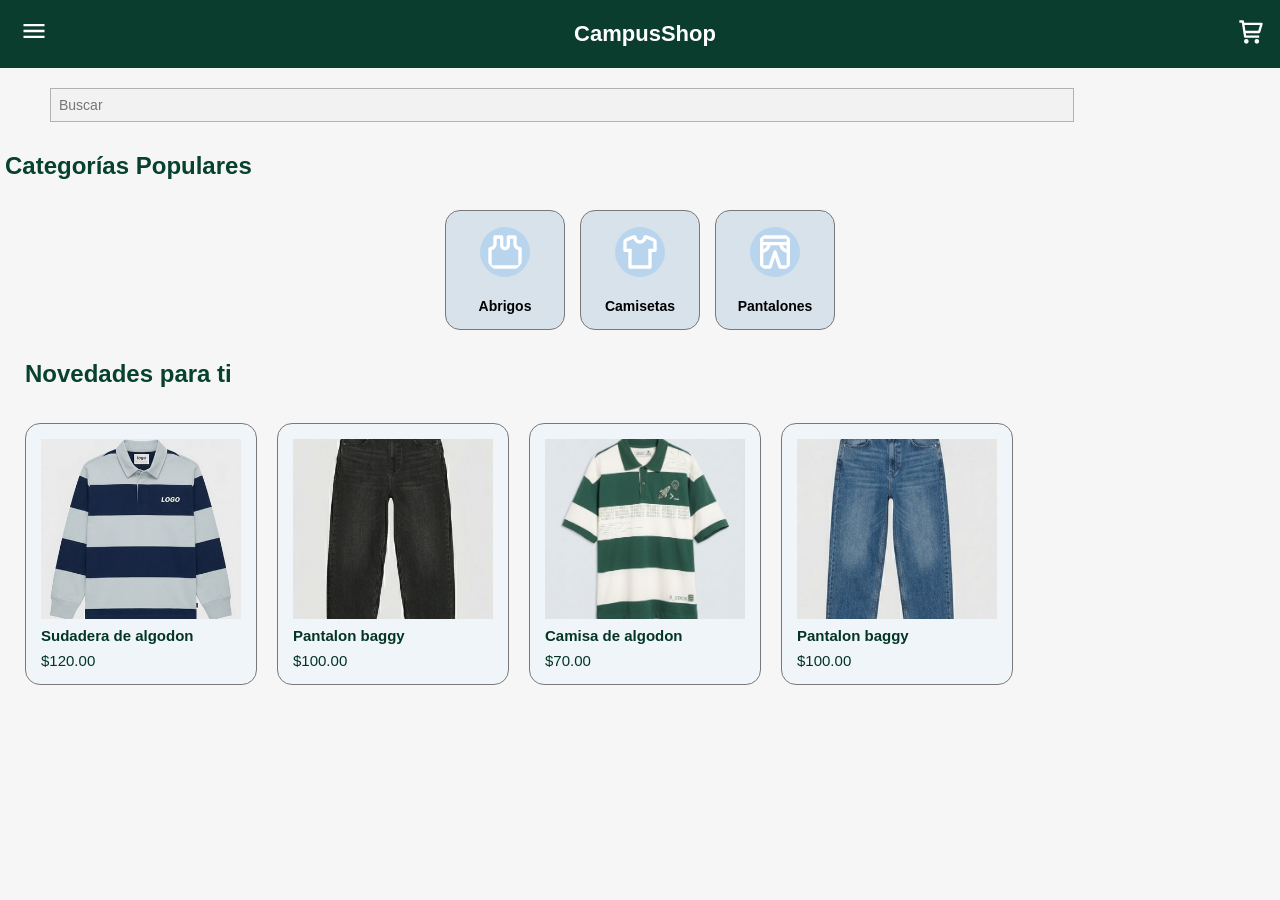
==== Html/index.html @ 85dc6170 "style: :art: Agregue imagenes a la pagina Agregue imagenes a la pagina y agregue a los enlaces sus r" ====
<!DOCTYPE html>
<html lang="en">
<head>
    <meta charset="UTF-8">
    <meta name="viewport" content="width=device-width, initial-scale=1.0">
    <link rel="stylesheet" href="/CSS/base.css">
    <title>Document</title>
</head>
<body>

    <header class="header">
        <div class="activador">
            <img src="/Imagenes/Iconos/menu-close.svg" alt=""></div>
            <h1>CampusShop</h1>
            <a href="carrito.html"><img src="/Imagenes/Iconos/cart-alt.svg" alt=""></a>
                <nav class="navbar">
                <ul>                  
                    <h1>CampusShop</h1><br>
                    <li><a class="activar" href=""><img src="/Imagenes/Iconos/menu-notification.svg" alt="">Todos los productos</a></li><br>
                    <li><a class="activar" href=""><img src="/Imagenes/Iconos/undershirt.svg" alt="">Abrigos</a></li><br>
                    <li><a class="activar" href=""><img src="/Imagenes/Iconos/t-shirt.svg" alt="">Camisas</a></li><br>
                    <li><a class="activar"href=""><img src="/Imagenes/Iconos/pant.svg" alt="">Pantalones</a></li><hr><br>  
                    <li><a class="activar" href="carrito.html"><img src="/Imagenes/Iconos/cart-alt.svg" alt="">Carrito</a></li>
                </ul>    
                </nav>
    </header>
<br>

    <section>
        <div class="barra_buscar">
            <input type="text" placeholder="Buscar">
            <button class="barra-buscar-btn">buscar</button>
        </div>

        <div class="categorias">
            <h2>Categorías Populares</h2>
                    <div class="tarjeta-categoria">
                            <img src="/Imagenes/Iconos/undershirt.svg" alt="Abrigos">
                        <h3>Abrigos</h3>
                    </div>

                    <div class="tarjeta-categoria">
                            <img src="/Imagenes/Iconos/t-shirt.svg" alt="Camisas">
                        <h3>Camisetas</h3>
                    </div>

                    <div class="tarjeta-categoria">
                            <img src="/Imagenes/Iconos/pant.svg" alt="Pantalones">
                        <h3>Pantalones</h3>
                    </div>
        </div>  

        <div class="productos">
            <h2>Novedades para ti</h2>
                <div class="tarjeta-producto">
                    <div class="img-producto">
                        <img src="/Imagenes/Chaqueta/SDS1AZ.png" alt="">
                    </div>
                    <h3>Sudadera de algodon</h3>
                    <p>$120.00</p>
                </div>
            

                <div class="tarjeta-producto">
                    <div class="img-producto">
                        <img src="/Imagenes/Pantalon/PLS1NG.png" alt="">
                    </div>
                    <h3>Pantalon baggy</h3>
                    <p>$100.00</p>
                </div>

                <div class="tarjeta-producto">
                    <div class="img-producto">
                        <img src="/Imagenes/Camisas/CMS1VD.png" alt="">
                    </div>
                    <h3>Camisa de algodon</h3>
                    <p>$70.00</p>
                </div>

                <div class="tarjeta-producto">
                    <div class="img-producto">
                        <img src="/Imagenes/Pantalon/PLS1ZL.png" alt="">
                    </div>
                    <h3>Pantalon baggy</h3>
                    <p>$100.00</p>
                </div>
        </div> 
    </section>
</body>
</html>
---- CSS/base.css ----
/* Reset */
*{
    box-sizing: border-box;
    margin: 0;
    padding: 0;
    font-family: sans-serif;
}

body{
    background: rgb(247, 246, 246);
    padding-top: 70px;
    color: #000000;
}

.header{
    display: flex;
    justify-content: space-between; 
    align-items: center;
    position: fixed;
    top: 0;
    left: 0;
    width: 100%;
    padding: 12px 15px;
    background-color: #0B3D2E; 
    z-index: 50;
    color: #FFFFFF;
}

.header h1 {
    flex: 1;
    text-align: center;
    font-size: 22px;
}

.header img {
    width: 28px;
    height: 28px;
}

.activador {
    cursor: pointer;
    font-size: 24px; 
    padding: 5px;
}

.navbar{
    position: fixed;
    top: 0px;
    left: 0px; 
    height: 100vh;
    width: 230px;
    backdrop-filter: blur(100px);
    background: #0B3D2E;
    transform: translateX(-100px);
    opacity: 0;
    pointer-events: none;
    transition: all 0.35s ease;
    padding: 30px 15px;
    z-index: 100;
}


.activador:hover ~ .navbar,
.navbar:hover {
    transform: translateX(0);
    opacity: 1;
    pointer-events: all;
}

.navbar h1{
    color: #99f09c; 
    font-size: 22px; 
    margin-bottom: 25px;
    padding-left: 10px;
}
.navbar li a {
    display: flex;
    align-items: center;
    gap: 12px;
    color: #FFFFFF;
    text-decoration: none;
    font-size: 25px;
    padding: 12px 15px;
    border-radius: 10px;
    margin-bottom: 4px;
}

.navbar ul {
    list-style: none;
}

.navbar li img {
    width: 35px;
    height: 35px;
}

/*Barra de navegacion*/
.barra_buscar{
    display: flex;
    margin-left: 50PX;
    top: 58px;                  
    width: 80%;     
    height: auto;
    justify-content: center;
    align-items: center;
    align-content: center;
    padding: 1px;
    border: none;
    background: #b6b1b1;
    z-index: 50; 
}

.barra_buscar input {
    padding: 8px;
    border: none;
    outline: none;
    width: 100%;
    font-size: 14px;
    background: #F5F5F5F5;
}

.barra-buscar-btn{
    display: none
}

/*Categorias*/
.categorias{
    margin-top: 25px;
    padding: 5px;
    display: flex;
    justify-content: center;
    flex-wrap: wrap;
    gap: 15px;
}

.categorias h2{
    width: 100%;
    color: #07412f;
}

.tarjeta-categoria {
    margin-top: 15px;
    display: flex;
    flex-direction: column;
    align-items: center;
    border: 1px solid rgb(122, 120, 120);
    background: #d8e2eb;
    border-radius: 15px;
    padding: 10px;
    width: 120px;
    height: 120px;
    gap: 15px;
}

.tarjeta-categoria h3 {
    font-size: 14px;
    color: black;
    text-align: center;
}

.tarjeta-categoria img {
    margin: 6px;
    width: 50px;
    height: 50px;
    padding: 5px; 
    border-radius: 50%;
    background-color: #b9d5ee;
}

/*Proudctos destacados*/
.productos{
    display: flex;
    flex-wrap: wrap;
    gap: 20px;
    padding: 25px;
    flex-direction: row;  
}

.productos h2{
    color: #07412f;
    width: 100%; 
}

.tarjeta-producto {
    margin-top: 15px;
    display: flex;
    flex-direction: column;
    border: 1px solid rgb(122, 120, 120);
    background-color: #eff5f8;
    border-radius: 15px;
    padding: 15px;
    width: calc(50% - 8px);
    position: relative;
    gap: 8px;
    overflow: hidden;
}

.productos .tarjeta-producto{
    width: auto;
    min-width: 100px;
    position: relative ;
}

.tarjeta-producto h3 {
    font-size: 15px;
    color: #033525;
    text-align: left;
}

.tarjeta-producto p {
    font-size: 15px;
    color: #033525;
    text-align: left;
}

.img-producto {
    width: 100%;   
    height: 180px; 
    object-fit: cover;
}

.img-producto img {
    width: 200px;
    height: 100%;
    object-fit: cover;
}

/*Catalogo*/
/*Filtros*/
.filtros {
    width: 100%;
    display: flex;
    gap: 10px;
    padding: 8px 15px;
}

.filtro {
    color: #07412f;
    background: #d8e2eb;
    border: none;
    border-radius: 20px;
    padding: 5px 14px;
    font-size: 13px;
    cursor: pointer;
}

/*Productos catalogo*/
.catalogo {
    display: flex;
    flex-wrap: wrap;
    gap: 15px;
    padding: 15px;
    margin-top: 10px;
    flex-direction: row;
}

.catalogo .tarjeta-producto {
    width: auto;
    min-width: 100px;
    position: relative;
}

.insignia-oferta {
    position: absolute;
    top: 10px;
    left: 10px;
    background: #f083b9;
    color: white;
    font-size: 11px;
    padding: 3px 8px;
    border-radius: 10px;
}

.insignia-PCStock{
    position: absolute;
    top: 10px;
    left: 10px;
    background: #4c90af;
    color: white;
    font-size: 11px;
    padding: 3px 8px;
    border-radius: 10px;

}
.tarjeta-footer {
    display: flex;
    justify-content: space-between;
    align-items: center;
}

.btn-carrito {
    background: #06815a;
    border: none;
    border-radius: 50%;
    width: 32px;
    height: 32px;
    cursor: pointer;
    font-size: 15px;
}

/*Carrito Vacio*/
.Carrito-Vacio{
    display: flex;
    flex-direction: column;
    align-items: center;
    justify-content: center;
    gap: 15px;
    padding: 40px 20px;
    text-align: center;
}

.Img-Carrito-Vacio img{
    width: 200px;
    height: 200px;
    background-color: #d6dbd9;
    border-radius: 50%;
    justify-content: center;
    align-items: center;
}

.Carrito-Vacio h2{
    font-size: 25px;
    color:black;
    text-align: center;
    justify-content: center;
    align-items: center;
}

.Carrito-Vacio p{
    font-size: 20px;
    color:rgb(54, 53, 53);
    text-align: center;
    justify-content: center;
    align-items: center;
}

.Btn-General {
    display: block;
    background-color: #1e3d2f;
    color: white;
    text-decoration: none;
    text-align: center;
    padding: 15px;
    border-radius: 12px;
    font-size: 16px;
    font-weight: bold;
    width: 95%;
    margin-top: 150px;
}

/*Mi carrito*/
.productos-comprados {
    display: flex;
    flex-direction: column;
    gap: 15px;
    padding: 15px;
}

.tarjeta-carrito {
    display: flex;
    flex-direction: row; 
    background-color: rgb(252, 249, 249);
    border-radius: 15px;
    border: 1px solid rgb(122, 120, 120);
    padding: 12px;
    gap: 12px;
    align-items: stretch;
}

.img-producto-comprado {
    width: 90px;
    height: 90px;
    border-radius: 10px;
    overflow: hidden;
    flex-shrink: 0;
}

.img-producto-comprado img {
    width: 100%;
    height: 100%;
    object-fit: cover;
    display: block;
}

.info-carrito {
    flex: 1;
    display: flex;
    flex-direction: column;
    justify-content: space-between;
}

.info-top {
    display: flex;
    justify-content: space-between;
    align-items: flex-start;
}

.info-top h3 {
    font-size: 14px;
    font-weight: bold;
    color: black;
}

.info-top p {
    font-size: 12px;
    color: gray;
}

.btn-eliminar {
    background: none;
    border: none;
    cursor: pointer;
    font-size: 18px;
    color: rgb(216, 38, 38);
}

.info-bottom {
    display: flex;
    justify-content: space-between;
    align-items: flex-end;
}

.cantidad {
    display: flex;
    align-items: center;
    gap: 10px;
}

.cantidad button {
    background: white;
    border: 1px solid #ccc;
    border-radius: 6px;
    width: 28px;
    height: 28px;
    cursor: pointer;
    font-size: 16px;
}

.cantidad span {
    font-size: 14px;
}

.total {
    display: flex;
    flex-direction: column;
    align-items: flex-end;
}

.total span:first-child {
    font-size: 15px;
    font-weight: bold;
    color: black;
}

.total span:last-child {
    font-size: 12px;
    color: gray;
}

.Factura{
    position: fixed;
    flex-direction: column;
    padding: 15px;
    bottom: 0;
    width: 100%;
    background-color: rgb(252, 249, 249);
    border-top: 1px solid rgb(122, 120, 120);
}

.Factura p{
    font-size: 17px;
    font-weight:500;
    color: #848d89;
}

#Total{
    font-size: 17px;
    font-weight:900;
    color: #0b0c0c;
}
.Cobro{
    display: flex;
    flex-direction: column;
    align-items: flex-end;
}

.Cobro span{
    font-size: 17px;
    font-weight:500;
    color: #0b0c0c;
}

#TotalPagar {
    font-size: 17px;
    font-weight:900;
    color: #0b0c0c;
}

/*Checkout*/

.Checkout {
    width: 100%;
    display: flex;
    flex-direction: column;
    padding: 15px;
    gap: 10px;
}

.input-group {
    margin: 5px;
    font-size: 20px;
    outline: none;
    width: 100%;
    border: none;
}

.info-checkout{
    display: flex;
    top: 58px;
    max-width: 700px;
    height: auto;
    justify-content: center;
    align-items: center;
    align-content: center;
    padding: 1px;
    border: none;
    border-radius: 5px;
    background: #b6b1b1;
    z-index: 50;
    margin: 5px;
}

.info-checkout input {
    padding: 4px;
    border: none;
    outline: none;
    width: 100%;
    font-size: 14px;
    background: #f5f5f5;
    flex: 1;
}

/*Resumen del Checkout*/
.Resumen {
    justify-content: center;
    padding: 15px;
    display: flex;
    flex-direction: column;
    gap: 15px;
}

.Resumen h2 {
    color: #07412f;
    font-size: 18px;
}

.tarjeta-resumen {
    display: flex;
    align-items: center;
    gap: 12px;
    background-color: #eff5f8;
    padding: 12px;
}

.productos-checkout{
    display: flex;
}

.tarjeta-resumen img {
    width: 100px;
    height: 100px;
    object-fit: cover;
    border-radius: 10px;
}

.tarjeta-resumen p {
    font-size: 20px;
    color: #033525;
}

#Cobro-Checkout{
    margin-left: auto;
}

.Total-Checkout{
    display: flex;
    justify-content: space-between;
    align-items: flex-end;
    flex-direction: row; 
    padding: 18px; 
    font-size: 25px;
    border-radius: 15px;
    background: #eff5f8;
    color: #07412f;
}

.metodo{
    display: flex;
    flex-direction: row;
    flex-wrap: wrap;
    width: 100%;
}

.metodo h1{
    width: 100%;
}

.metodo-opciones{
    padding-top: 10px;
    display: flex;
    justify-content: center;
    flex-wrap: wrap;
    gap: 15px;
}

.metodo-pago{
    flex-direction: column;
    display: flex;
    justify-content: center;
    align-items: center;
    align-content: center;
    border:1px solid #000000;
    background: #d8e2eb;
    width: 150px;
    border-radius: 7%;
    padding: 5px;
    margin: 10px;
    padding-top: 10px;
}

.metodo img{
    width: 100px;
    height: 100px;
    border-radius: 10px;
}
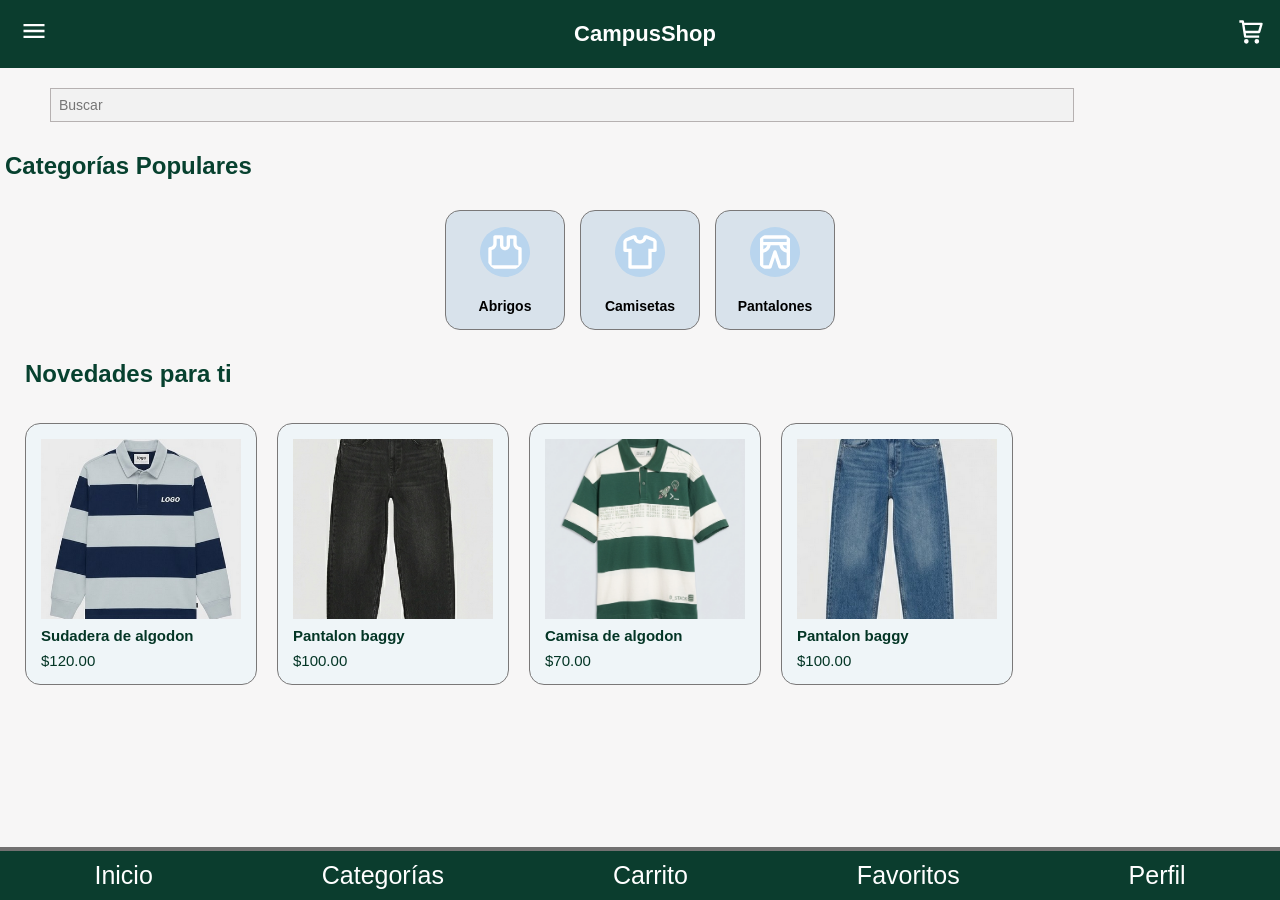
==== commit 4601d1b5: "feat: :zap: Barra de navegacion parte de abajo Barra de navegacion para navegar entre la pagina" ====
--- a/Html/index.html
+++ b/Html/index.html
@@ -86,5 +86,13 @@
                 </div>
         </div> 
     </section>
+
+      <div class="Nav2">
+        <div>Inicio</div>
+        <div>Categorías</div>
+        <div>Carrito</div>
+        <div>Favoritos</div>
+        <div>Perfil</div>
+    </div>
 </body>
 </html>
--- a/CSS/base.css
+++ b/CSS/base.css
@@ -236,11 +236,11 @@
 
 .filtro {
     color: #07412f;
-    background: #d8e2eb;
+    background: #FFFFFF;
     border: none;
     border-radius: 20px;
-    padding: 5px 14px;
-    font-size: 13px;
+    padding: 9px 18px;
+    font-size: 15px;
     cursor: pointer;
 }
 
@@ -264,22 +264,22 @@
     position: absolute;
     top: 10px;
     left: 10px;
-    background: #f083b9;
+    background: #06815a;
     color: white;
-    font-size: 11px;
+    font-size: 15px;
     padding: 3px 8px;
-    border-radius: 10px;
+    border-radius: 7px;
 }
 
 .insignia-PCStock{
     position: absolute;
     top: 10px;
     left: 10px;
-    background: #4c90af;
+    background: #06815a;
     color: white;
-    font-size: 11px;
+    font-size: 15px;
     padding: 3px 8px;
-    border-radius: 10px;
+    border-radius: 7px;
 
 }
 .tarjeta-footer {
@@ -289,13 +289,18 @@
 }
 
 .btn-carrito {
-    background: #06815a;
+    background:     #05581a;
     border: none;
     border-radius: 50%;
-    width: 32px;
-    height: 32px;
+    width: 35px;
+    height: 35px;
     cursor: pointer;
     font-size: 15px;
+}
+
+.btn-carrito img{
+    width: 67%;
+    height: 100%;
 }
 
 /*Carrito Vacio*/
@@ -503,12 +508,13 @@
     display: flex;
     flex-direction: column;
     padding: 15px;
-    gap: 10px;
+    gap: 15px;
+    color: #07412f;
 }
 
 .input-group {
     margin: 5px;
-    font-size: 20px;
+    font-size: 25px;
     outline: none;
     width: 100%;
     border: none;
@@ -522,7 +528,7 @@
     justify-content: center;
     align-items: center;
     align-content: center;
-    padding: 1px;
+    padding: 2px;
     border: none;
     border-radius: 5px;
     background: #b6b1b1;
@@ -531,7 +537,7 @@
 }
 
 .info-checkout input {
-    padding: 4px;
+    padding: 7px;
     border: none;
     outline: none;
     width: 100%;
@@ -633,3 +639,77 @@
     height: 100px;
     border-radius: 10px;
 }
+
+/*Perfil*/
+.perfil{
+    display: flex;
+    justify-content: center;
+    align-items: center;
+    flex-direction: column;
+    margin-top: 20px;
+
+}
+
+.avatar{
+  width: 135px;
+  height: 135px;
+  border-radius: 50%;
+  background-color: #ccc;
+  display: flex;
+  align-items: center;
+  justify-content: center;
+  margin-bottom: 10px;
+}
+
+.avatar img{
+    width: 100%;
+    height: 100%;
+    border-radius: 50%;
+}
+
+.informacion2{
+    text-align: center;
+    margin-bottom: 40px;
+}
+
+.tarjeta-opciones {
+  margin-top: 20px;
+  display: grid;
+  grid-template-columns: repeat(2, 1fr);
+  gap: 15px;
+  width: 100%;
+  max-width: 400px;
+  margin-left: 30px;
+}
+
+.opcion{
+   justify-content: center;
+   align-items: center;
+   text-align: center;
+   background: #089669;
+   color: #FFFFFF;
+   font-size: 20px;
+   border-radius: 5px;
+   padding: 10px;
+}
+
+.Nav2{
+    display: flex;
+    justify-content: space-around;
+    background-color: #0B3D2E;
+    padding: 10px;
+    border-top: 4px solid #727171;
+    position: fixed;
+    bottom: 0;
+    width: 100%;
+    z-index: 100;
+}
+
+.Nav2 div {
+    display: flex;
+    flex-direction: column; 
+    align-items: center;
+    font-size: 25px;
+    color: #FFFFFF;
+    gap: 3px;
+}
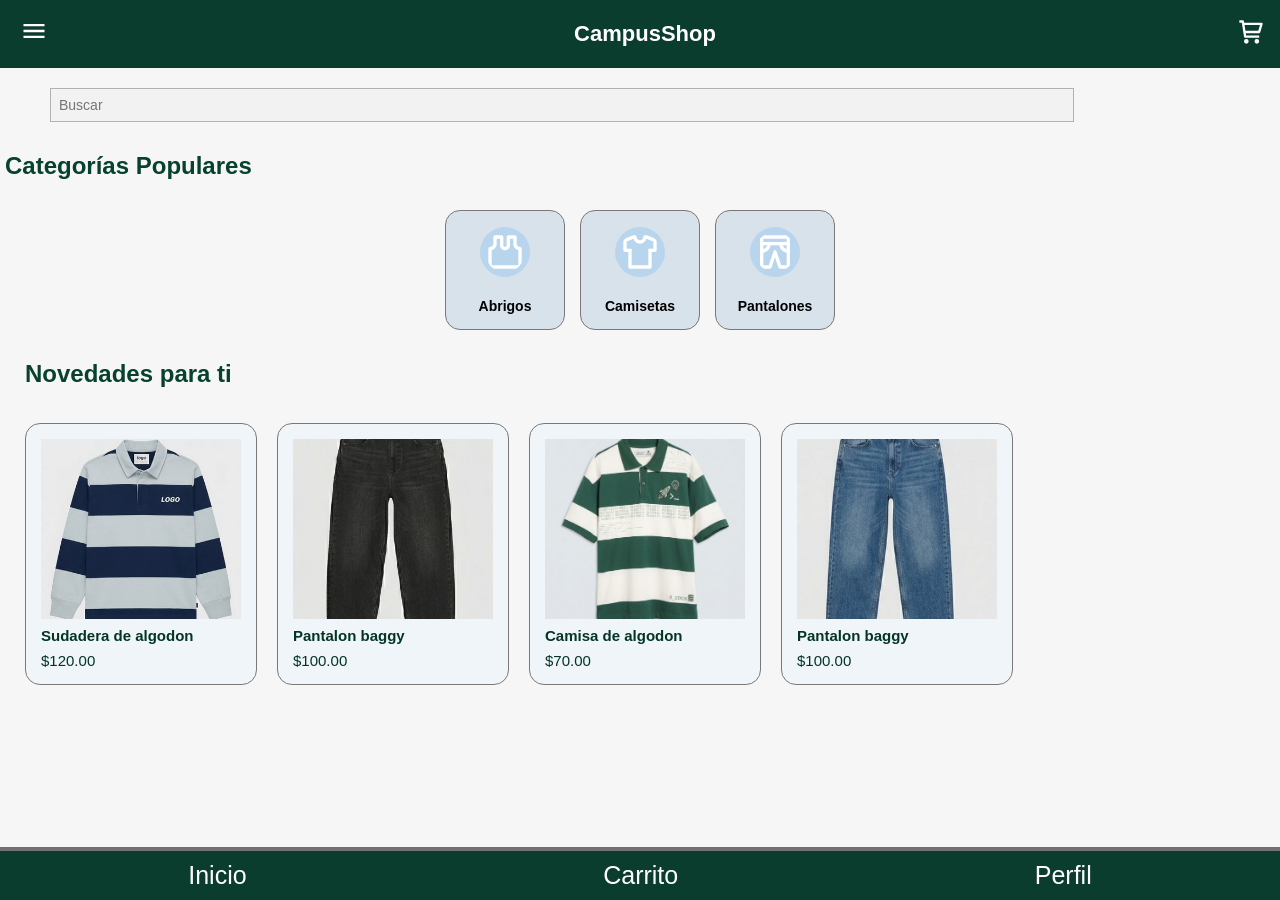
==== commit bd34f735: "fix: :bug: Corregi errores Corregi errores en el checkout y en el navbar de la parte inferior" ====
--- a/Html/index.html
+++ b/Html/index.html
@@ -88,11 +88,9 @@
     </section>
 
       <div class="Nav2">
-        <div>Inicio</div>
-        <div>Categorías</div>
-        <div>Carrito</div>
-        <div>Favoritos</div>
-        <div>Perfil</div>
-    </div>
+        <div><a href="index.html">Inicio</a></div>
+        <div><a href="carrito.html">Carrito</a></div>
+        <div><a href="perfil.html">Perfil</a></div>
+        </div> 
 </body>
 </html>
--- a/CSS/base.css
+++ b/CSS/base.css
@@ -343,14 +343,15 @@
     display: block;
     background-color: #1e3d2f;
     color: white;
-    text-decoration: none;
+    border: none;           /* ← borde del navegador */
+    cursor: pointer;        /* ← manito al pasar */
     text-align: center;
     padding: 15px;
     border-radius: 12px;
     font-size: 16px;
     font-weight: bold;
     width: 95%;
-    margin-top: 150px;
+    margin-top: 8px;        /* ← antes era 150px */
 }
 
 /*Mi carrito*/
@@ -464,12 +465,14 @@
 
 .Factura{
     position: fixed;
+    display: flex;          /* ← faltaba esto */
     flex-direction: column;
     padding: 15px;
     bottom: 0;
     width: 100%;
     background-color: rgb(252, 249, 249);
     border-top: 1px solid rgb(122, 120, 120);
+    gap: 4px;
 }
 
 .Factura p{
@@ -703,13 +706,20 @@
     bottom: 0;
     width: 100%;
     z-index: 100;
+    text-decoration: none;
 }
 
 .Nav2 div {
     display: flex;
     flex-direction: column; 
     align-items: center;
+    gap: 3px;
     font-size: 25px;
     color: #FFFFFF;
-    gap: 3px;
+}
+
+.Nav2 a{
+    text-decoration: none;
+    font-size: 25px;
+    color: #FFFFFF;
 }
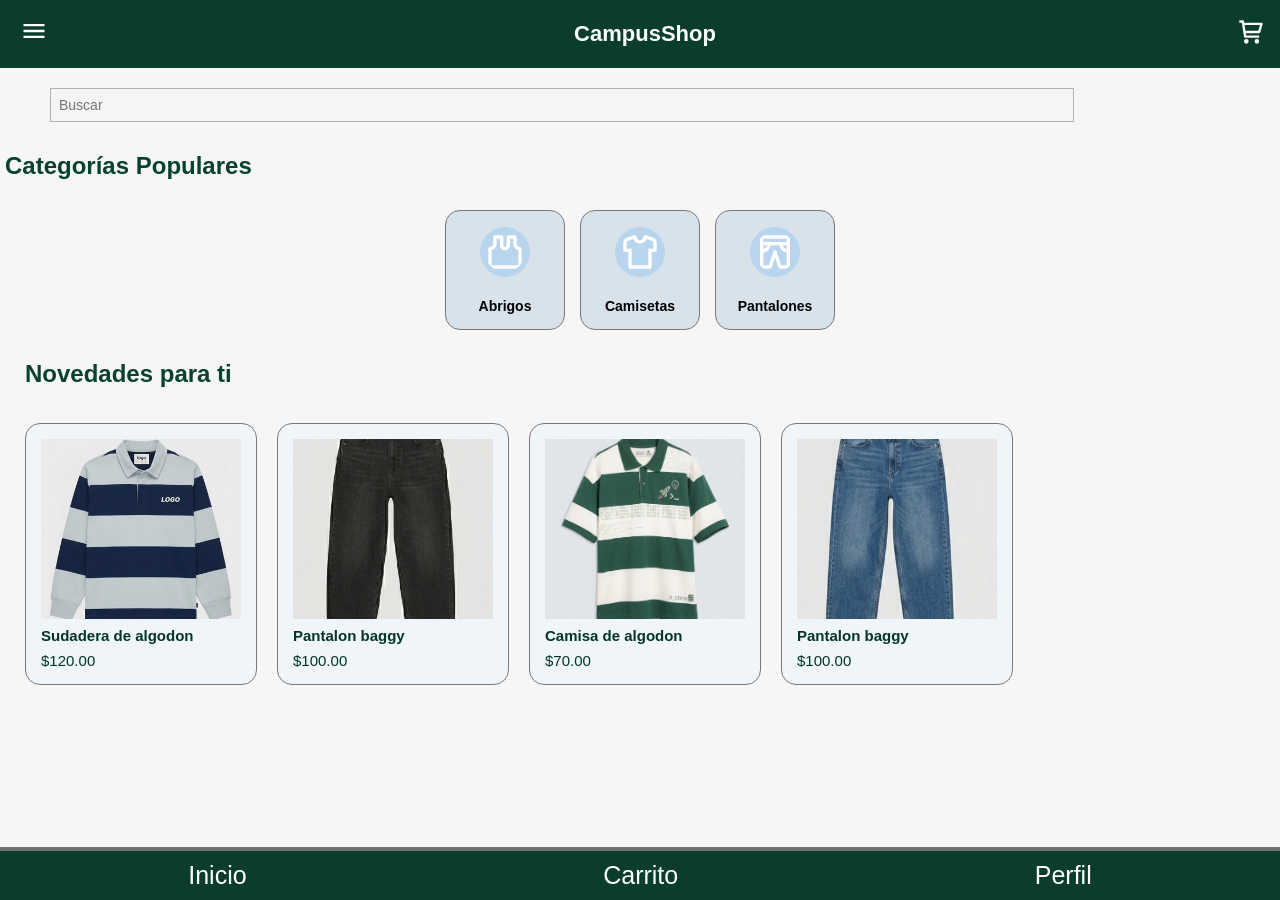
==== commit ac142983: "refactor: :recycle: Reorganizacion del CSS y sus componentes Reorganizacion del CSS y sus componente" ====
--- a/Html/index.html
+++ b/Html/index.html
@@ -4,6 +4,9 @@
     <meta charset="UTF-8">
     <meta name="viewport" content="width=device-width, initial-scale=1.0">
     <link rel="stylesheet" href="/CSS/base.css">
+    <link rel="stylesheet" href="/CSS/components.css">
+    <link rel="stylesheet" href="/CSS/layout.css">
+    <link rel="stylesheet" href="">
     <title>Document</title>
 </head>
 <body>
--- a/CSS/base.css
+++ b/CSS/base.css
@@ -1,725 +1,13 @@
-/* Reset */
-*{
+* {
     box-sizing: border-box;
     margin: 0;
     padding: 0;
     font-family: sans-serif;
 }
 
-body{
+/* Cuerpo principal de la pagina */
+body {
     background: rgb(247, 246, 246);
     padding-top: 70px;
     color: #000000;
 }
-
-.header{
-    display: flex;
-    justify-content: space-between; 
-    align-items: center;
-    position: fixed;
-    top: 0;
-    left: 0;
-    width: 100%;
-    padding: 12px 15px;
-    background-color: #0B3D2E; 
-    z-index: 50;
-    color: #FFFFFF;
-}
-
-.header h1 {
-    flex: 1;
-    text-align: center;
-    font-size: 22px;
-}
-
-.header img {
-    width: 28px;
-    height: 28px;
-}
-
-.activador {
-    cursor: pointer;
-    font-size: 24px; 
-    padding: 5px;
-}
-
-.navbar{
-    position: fixed;
-    top: 0px;
-    left: 0px; 
-    height: 100vh;
-    width: 230px;
-    backdrop-filter: blur(100px);
-    background: #0B3D2E;
-    transform: translateX(-100px);
-    opacity: 0;
-    pointer-events: none;
-    transition: all 0.35s ease;
-    padding: 30px 15px;
-    z-index: 100;
-}
-
-
-.activador:hover ~ .navbar,
-.navbar:hover {
-    transform: translateX(0);
-    opacity: 1;
-    pointer-events: all;
-}
-
-.navbar h1{
-    color: #99f09c; 
-    font-size: 22px; 
-    margin-bottom: 25px;
-    padding-left: 10px;
-}
-.navbar li a {
-    display: flex;
-    align-items: center;
-    gap: 12px;
-    color: #FFFFFF;
-    text-decoration: none;
-    font-size: 25px;
-    padding: 12px 15px;
-    border-radius: 10px;
-    margin-bottom: 4px;
-}
-
-.navbar ul {
-    list-style: none;
-}
-
-.navbar li img {
-    width: 35px;
-    height: 35px;
-}
-
-/*Barra de navegacion*/
-.barra_buscar{
-    display: flex;
-    margin-left: 50PX;
-    top: 58px;                  
-    width: 80%;     
-    height: auto;
-    justify-content: center;
-    align-items: center;
-    align-content: center;
-    padding: 1px;
-    border: none;
-    background: #b6b1b1;
-    z-index: 50; 
-}
-
-.barra_buscar input {
-    padding: 8px;
-    border: none;
-    outline: none;
-    width: 100%;
-    font-size: 14px;
-    background: #F5F5F5F5;
-}
-
-.barra-buscar-btn{
-    display: none
-}
-
-/*Categorias*/
-.categorias{
-    margin-top: 25px;
-    padding: 5px;
-    display: flex;
-    justify-content: center;
-    flex-wrap: wrap;
-    gap: 15px;
-}
-
-.categorias h2{
-    width: 100%;
-    color: #07412f;
-}
-
-.tarjeta-categoria {
-    margin-top: 15px;
-    display: flex;
-    flex-direction: column;
-    align-items: center;
-    border: 1px solid rgb(122, 120, 120);
-    background: #d8e2eb;
-    border-radius: 15px;
-    padding: 10px;
-    width: 120px;
-    height: 120px;
-    gap: 15px;
-}
-
-.tarjeta-categoria h3 {
-    font-size: 14px;
-    color: black;
-    text-align: center;
-}
-
-.tarjeta-categoria img {
-    margin: 6px;
-    width: 50px;
-    height: 50px;
-    padding: 5px; 
-    border-radius: 50%;
-    background-color: #b9d5ee;
-}
-
-/*Proudctos destacados*/
-.productos{
-    display: flex;
-    flex-wrap: wrap;
-    gap: 20px;
-    padding: 25px;
-    flex-direction: row;  
-}
-
-.productos h2{
-    color: #07412f;
-    width: 100%; 
-}
-
-.tarjeta-producto {
-    margin-top: 15px;
-    display: flex;
-    flex-direction: column;
-    border: 1px solid rgb(122, 120, 120);
-    background-color: #eff5f8;
-    border-radius: 15px;
-    padding: 15px;
-    width: calc(50% - 8px);
-    position: relative;
-    gap: 8px;
-    overflow: hidden;
-}
-
-.productos .tarjeta-producto{
-    width: auto;
-    min-width: 100px;
-    position: relative ;
-}
-
-.tarjeta-producto h3 {
-    font-size: 15px;
-    color: #033525;
-    text-align: left;
-}
-
-.tarjeta-producto p {
-    font-size: 15px;
-    color: #033525;
-    text-align: left;
-}
-
-.img-producto {
-    width: 100%;   
-    height: 180px; 
-    object-fit: cover;
-}
-
-.img-producto img {
-    width: 200px;
-    height: 100%;
-    object-fit: cover;
-}
-
-/*Catalogo*/
-/*Filtros*/
-.filtros {
-    width: 100%;
-    display: flex;
-    gap: 10px;
-    padding: 8px 15px;
-}
-
-.filtro {
-    color: #07412f;
-    background: #FFFFFF;
-    border: none;
-    border-radius: 20px;
-    padding: 9px 18px;
-    font-size: 15px;
-    cursor: pointer;
-}
-
-/*Productos catalogo*/
-.catalogo {
-    display: flex;
-    flex-wrap: wrap;
-    gap: 15px;
-    padding: 15px;
-    margin-top: 10px;
-    flex-direction: row;
-}
-
-.catalogo .tarjeta-producto {
-    width: auto;
-    min-width: 100px;
-    position: relative;
-}
-
-.insignia-oferta {
-    position: absolute;
-    top: 10px;
-    left: 10px;
-    background: #06815a;
-    color: white;
-    font-size: 15px;
-    padding: 3px 8px;
-    border-radius: 7px;
-}
-
-.insignia-PCStock{
-    position: absolute;
-    top: 10px;
-    left: 10px;
-    background: #06815a;
-    color: white;
-    font-size: 15px;
-    padding: 3px 8px;
-    border-radius: 7px;
-
-}
-.tarjeta-footer {
-    display: flex;
-    justify-content: space-between;
-    align-items: center;
-}
-
-.btn-carrito {
-    background:     #05581a;
-    border: none;
-    border-radius: 50%;
-    width: 35px;
-    height: 35px;
-    cursor: pointer;
-    font-size: 15px;
-}
-
-.btn-carrito img{
-    width: 67%;
-    height: 100%;
-}
-
-/*Carrito Vacio*/
-.Carrito-Vacio{
-    display: flex;
-    flex-direction: column;
-    align-items: center;
-    justify-content: center;
-    gap: 15px;
-    padding: 40px 20px;
-    text-align: center;
-}
-
-.Img-Carrito-Vacio img{
-    width: 200px;
-    height: 200px;
-    background-color: #d6dbd9;
-    border-radius: 50%;
-    justify-content: center;
-    align-items: center;
-}
-
-.Carrito-Vacio h2{
-    font-size: 25px;
-    color:black;
-    text-align: center;
-    justify-content: center;
-    align-items: center;
-}
-
-.Carrito-Vacio p{
-    font-size: 20px;
-    color:rgb(54, 53, 53);
-    text-align: center;
-    justify-content: center;
-    align-items: center;
-}
-
-.Btn-General {
-    display: block;
-    background-color: #1e3d2f;
-    color: white;
-    border: none;           /* ← borde del navegador */
-    cursor: pointer;        /* ← manito al pasar */
-    text-align: center;
-    padding: 15px;
-    border-radius: 12px;
-    font-size: 16px;
-    font-weight: bold;
-    width: 95%;
-    margin-top: 8px;        /* ← antes era 150px */
-}
-
-/*Mi carrito*/
-.productos-comprados {
-    display: flex;
-    flex-direction: column;
-    gap: 15px;
-    padding: 15px;
-}
-
-.tarjeta-carrito {
-    display: flex;
-    flex-direction: row; 
-    background-color: rgb(252, 249, 249);
-    border-radius: 15px;
-    border: 1px solid rgb(122, 120, 120);
-    padding: 12px;
-    gap: 12px;
-    align-items: stretch;
-}
-
-.img-producto-comprado {
-    width: 90px;
-    height: 90px;
-    border-radius: 10px;
-    overflow: hidden;
-    flex-shrink: 0;
-}
-
-.img-producto-comprado img {
-    width: 100%;
-    height: 100%;
-    object-fit: cover;
-    display: block;
-}
-
-.info-carrito {
-    flex: 1;
-    display: flex;
-    flex-direction: column;
-    justify-content: space-between;
-}
-
-.info-top {
-    display: flex;
-    justify-content: space-between;
-    align-items: flex-start;
-}
-
-.info-top h3 {
-    font-size: 14px;
-    font-weight: bold;
-    color: black;
-}
-
-.info-top p {
-    font-size: 12px;
-    color: gray;
-}
-
-.btn-eliminar {
-    background: none;
-    border: none;
-    cursor: pointer;
-    font-size: 18px;
-    color: rgb(216, 38, 38);
-}
-
-.info-bottom {
-    display: flex;
-    justify-content: space-between;
-    align-items: flex-end;
-}
-
-.cantidad {
-    display: flex;
-    align-items: center;
-    gap: 10px;
-}
-
-.cantidad button {
-    background: white;
-    border: 1px solid #ccc;
-    border-radius: 6px;
-    width: 28px;
-    height: 28px;
-    cursor: pointer;
-    font-size: 16px;
-}
-
-.cantidad span {
-    font-size: 14px;
-}
-
-.total {
-    display: flex;
-    flex-direction: column;
-    align-items: flex-end;
-}
-
-.total span:first-child {
-    font-size: 15px;
-    font-weight: bold;
-    color: black;
-}
-
-.total span:last-child {
-    font-size: 12px;
-    color: gray;
-}
-
-.Factura{
-    position: fixed;
-    display: flex;          /* ← faltaba esto */
-    flex-direction: column;
-    padding: 15px;
-    bottom: 0;
-    width: 100%;
-    background-color: rgb(252, 249, 249);
-    border-top: 1px solid rgb(122, 120, 120);
-    gap: 4px;
-}
-
-.Factura p{
-    font-size: 17px;
-    font-weight:500;
-    color: #848d89;
-}
-
-#Total{
-    font-size: 17px;
-    font-weight:900;
-    color: #0b0c0c;
-}
-.Cobro{
-    display: flex;
-    flex-direction: column;
-    align-items: flex-end;
-}
-
-.Cobro span{
-    font-size: 17px;
-    font-weight:500;
-    color: #0b0c0c;
-}
-
-#TotalPagar {
-    font-size: 17px;
-    font-weight:900;
-    color: #0b0c0c;
-}
-
-/*Checkout*/
-
-.Checkout {
-    width: 100%;
-    display: flex;
-    flex-direction: column;
-    padding: 15px;
-    gap: 15px;
-    color: #07412f;
-}
-
-.input-group {
-    margin: 5px;
-    font-size: 25px;
-    outline: none;
-    width: 100%;
-    border: none;
-}
-
-.info-checkout{
-    display: flex;
-    top: 58px;
-    max-width: 700px;
-    height: auto;
-    justify-content: center;
-    align-items: center;
-    align-content: center;
-    padding: 2px;
-    border: none;
-    border-radius: 5px;
-    background: #b6b1b1;
-    z-index: 50;
-    margin: 5px;
-}
-
-.info-checkout input {
-    padding: 7px;
-    border: none;
-    outline: none;
-    width: 100%;
-    font-size: 14px;
-    background: #f5f5f5;
-    flex: 1;
-}
-
-/*Resumen del Checkout*/
-.Resumen {
-    justify-content: center;
-    padding: 15px;
-    display: flex;
-    flex-direction: column;
-    gap: 15px;
-}
-
-.Resumen h2 {
-    color: #07412f;
-    font-size: 18px;
-}
-
-.tarjeta-resumen {
-    display: flex;
-    align-items: center;
-    gap: 12px;
-    background-color: #eff5f8;
-    padding: 12px;
-}
-
-.productos-checkout{
-    display: flex;
-}
-
-.tarjeta-resumen img {
-    width: 100px;
-    height: 100px;
-    object-fit: cover;
-    border-radius: 10px;
-}
-
-.tarjeta-resumen p {
-    font-size: 20px;
-    color: #033525;
-}
-
-#Cobro-Checkout{
-    margin-left: auto;
-}
-
-.Total-Checkout{
-    display: flex;
-    justify-content: space-between;
-    align-items: flex-end;
-    flex-direction: row; 
-    padding: 18px; 
-    font-size: 25px;
-    border-radius: 15px;
-    background: #eff5f8;
-    color: #07412f;
-}
-
-.metodo{
-    display: flex;
-    flex-direction: row;
-    flex-wrap: wrap;
-    width: 100%;
-}
-
-.metodo h1{
-    width: 100%;
-}
-
-.metodo-opciones{
-    padding-top: 10px;
-    display: flex;
-    justify-content: center;
-    flex-wrap: wrap;
-    gap: 15px;
-}
-
-.metodo-pago{
-    flex-direction: column;
-    display: flex;
-    justify-content: center;
-    align-items: center;
-    align-content: center;
-    border:1px solid #000000;
-    background: #d8e2eb;
-    width: 150px;
-    border-radius: 7%;
-    padding: 5px;
-    margin: 10px;
-    padding-top: 10px;
-}
-
-.metodo img{
-    width: 100px;
-    height: 100px;
-    border-radius: 10px;
-}
-
-/*Perfil*/
-.perfil{
-    display: flex;
-    justify-content: center;
-    align-items: center;
-    flex-direction: column;
-    margin-top: 20px;
-
-}
-
-.avatar{
-  width: 135px;
-  height: 135px;
-  border-radius: 50%;
-  background-color: #ccc;
-  display: flex;
-  align-items: center;
-  justify-content: center;
-  margin-bottom: 10px;
-}
-
-.avatar img{
-    width: 100%;
-    height: 100%;
-    border-radius: 50%;
-}
-
-.informacion2{
-    text-align: center;
-    margin-bottom: 40px;
-}
-
-.tarjeta-opciones {
-  margin-top: 20px;
-  display: grid;
-  grid-template-columns: repeat(2, 1fr);
-  gap: 15px;
-  width: 100%;
-  max-width: 400px;
-  margin-left: 30px;
-}
-
-.opcion{
-   justify-content: center;
-   align-items: center;
-   text-align: center;
-   background: #089669;
-   color: #FFFFFF;
-   font-size: 20px;
-   border-radius: 5px;
-   padding: 10px;
-}
-
-.Nav2{
-    display: flex;
-    justify-content: space-around;
-    background-color: #0B3D2E;
-    padding: 10px;
-    border-top: 4px solid #727171;
-    position: fixed;
-    bottom: 0;
-    width: 100%;
-    z-index: 100;
-    text-decoration: none;
-}
-
-.Nav2 div {
-    display: flex;
-    flex-direction: column; 
-    align-items: center;
-    gap: 3px;
-    font-size: 25px;
-    color: #FFFFFF;
-}
-
-.Nav2 a{
-    text-decoration: none;
-    font-size: 25px;
-    color: #FFFFFF;
-}
--- a/CSS/components.css
+++ b/CSS/components.css
@@ -0,0 +1,596 @@
+/*CATEGORIAS*/
+.categorias {
+    margin-top: 25px;
+    padding: 5px;
+    display: flex;
+    justify-content: center;
+    flex-wrap: wrap;
+    gap: 15px;
+}
+
+.categorias h2 {
+    width: 100%;
+    color: #07412f;
+}
+
+/* Tarjeta de categoria*/
+.tarjeta-categoria {
+    margin-top: 15px;
+    display: flex;
+    flex-direction: column;
+    align-items: center;
+    border: 1px solid rgb(122, 120, 120);
+    background: #d8e2eb;
+    border-radius: 15px;
+    padding: 10px;
+    width: 120px;
+    height: 120px;
+    gap: 15px;
+}
+
+.tarjeta-categoria h3 {
+    font-size: 14px;
+    color: black;
+    text-align: center;
+}
+
+.tarjeta-categoria img {
+    margin: 6px;
+    width: 50px;
+    height: 50px;
+    padding: 5px;
+    border-radius: 50%;
+    background-color: #b9d5ee;
+}
+
+/* PRODUCTOS DESTACADOS*/
+
+.productos {
+    display: flex;
+    flex-wrap: wrap;
+    gap: 20px;
+    padding: 25px;
+    flex-direction: row;
+}
+
+.productos h2 {
+    color: #07412f;
+    width: 100%;
+}
+
+/* Tarjeta de producto */
+.tarjeta-producto {
+    margin-top: 15px;
+    display: flex;
+    flex-direction: column;
+    border: 1px solid rgb(122, 120, 120);
+    background-color: #eff5f8;
+    border-radius: 15px;
+    padding: 15px;
+    width: calc(50% - 8px);
+    position: relative;
+    gap: 8px;
+    overflow: hidden;
+}
+
+.productos .tarjeta-producto {
+    width: auto;
+    min-width: 100px;
+    position: relative;
+}
+
+.tarjeta-producto h3 {
+    font-size: 15px;
+    color: #033525;
+    text-align: left;
+}
+
+.tarjeta-producto p {
+    font-size: 15px;
+    color: #033525;
+    text-align: left;
+}
+
+.img-producto {
+    width: 100%;
+    height: 180px;
+    object-fit: cover;
+}
+
+.img-producto img {
+    width: 200px;
+    height: 100%;
+    object-fit: cover;
+}
+
+/*CATALOGO*/
+
+/* Filtros del catalogo */
+.filtros {
+    width: 100%;
+    display: flex;
+    gap: 10px;
+    padding: 8px 15px;
+}
+
+.filtro {
+    color: #07412f;
+    background: #FFFFFF;
+    border: none;
+    border-radius: 20px;
+    padding: 9px 18px;
+    font-size: 15px;
+    cursor: pointer;
+}
+
+/* Grid del catalogo */
+.catalogo {
+    display: flex;
+    flex-wrap: wrap;
+    gap: 15px;
+    padding: 15px;
+    margin-top: 10px;
+    flex-direction: row;
+}
+
+.catalogo .tarjeta-producto {
+    width: auto;
+    min-width: 100px;
+    position: relative;
+}
+
+/* Insignias sobre tarjetas de producto */
+.insignia-oferta {
+    position: absolute;
+    top: 10px;
+    left: 10px;
+    background: #06815a;
+    color: white;
+    font-size: 15px;
+    padding: 3px 8px;
+    border-radius: 7px;
+}
+
+.insignia-PCStock {
+    position: absolute;
+    top: 10px;
+    left: 10px;
+    background: #06815a;
+    color: white;
+    font-size: 15px;
+    padding: 3px 8px;
+    border-radius: 7px;
+}
+
+/* Pie de la tarjeta con precio y boton */
+.tarjeta-footer {
+    display: flex;
+    justify-content: space-between;
+    align-items: center;
+}
+
+/*BOTONES*/
+
+/* Boton circular para agregar al carrito */
+.btn-carrito {
+    background: #05581a;
+    border: none;
+    border-radius: 50%;
+    width: 35px;
+    height: 35px;
+    cursor: pointer;
+    font-size: 15px;
+}
+
+.btn-carrito img {
+    width: 67%;
+    height: 100%;
+}
+
+/* Boton principal de accion (Pagar, Continuar, etc.) */
+.Btn-General {
+    display: block;
+    background-color: #1e3d2f;
+    color: white;
+    border: none;
+    cursor: pointer;
+    text-align: center;
+    padding: 15px;
+    border-radius: 12px;
+    font-size: 16px;
+    font-weight: bold;
+    width: 95%;
+    margin-top: 8px;
+}
+
+/* Boton para eliminar un item del carrito */
+.btn-eliminar {
+    background: none;
+    border: none;
+    cursor: pointer;
+    font-size: 18px;
+    color: rgb(216, 38, 38);
+}
+
+/*CARRITO VACIO */
+
+.Carrito-Vacio {
+    display: flex;
+    flex-direction: column;
+    align-items: center;
+    justify-content: center;
+    gap: 15px;
+    padding: 40px 20px;
+    text-align: center;
+}
+
+.Img-Carrito-Vacio img {
+    width: 200px;
+    height: 200px;
+    background-color: #d6dbd9;
+    border-radius: 50%;
+    justify-content: center;
+    align-items: center;
+}
+
+.Carrito-Vacio h2 {
+    font-size: 25px;
+    color: black;
+    text-align: center;
+    justify-content: center;
+    align-items: center;
+}
+
+.Carrito-Vacio p {
+    font-size: 20px;
+    color: rgb(54, 53, 53);
+    text-align: center;
+    justify-content: center;
+    align-items: center;
+}
+
+/*MI CARRITO*/
+
+/* Lista de productos en el carrito */
+.productos-comprados {
+    display: flex;
+    flex-direction: column;
+    gap: 15px;
+    padding: 15px;
+}
+
+/* Tarjeta de producto en el carrito */
+.tarjeta-carrito {
+    display: flex;
+    flex-direction: row;
+    background-color: rgb(252, 249, 249);
+    border-radius: 15px;
+    border: 1px solid rgb(122, 120, 120);
+    padding: 12px;
+    gap: 12px;
+    align-items: stretch;
+}
+
+.img-producto-comprado {
+    width: 90px;
+    height: 90px;
+    border-radius: 10px;
+    overflow: hidden;
+    flex-shrink: 0;
+}
+
+.img-producto-comprado img {
+    width: 100%;
+    height: 100%;
+    object-fit: cover;
+    display: block;
+}
+
+.info-carrito {
+    flex: 1;
+    display: flex;
+    flex-direction: column;
+    justify-content: space-between;
+}
+
+.info-top {
+    display: flex;
+    justify-content: space-between;
+    align-items: flex-start;
+}
+
+.info-top h3 {
+    font-size: 14px;
+    font-weight: bold;
+    color: black;
+}
+
+.info-top p {
+    font-size: 12px;
+    color: gray;
+}
+
+.info-bottom {
+    display: flex;
+    justify-content: space-between;
+    align-items: flex-end;
+}
+
+/* Selector de cantidad del producto */
+.cantidad {
+    display: flex;
+    align-items: center;
+    gap: 10px;
+}
+
+.cantidad button {
+    background: white;
+    border: 1px solid #ccc;
+    border-radius: 6px;
+    width: 28px;
+    height: 28px;
+    cursor: pointer;
+    font-size: 16px;
+}
+
+.cantidad span {
+    font-size: 14px;
+}
+
+/* Total por producto */
+.total {
+    display: flex;
+    flex-direction: column;
+    align-items: flex-end;
+}
+
+.total span:first-child {
+    font-size: 15px;
+    font-weight: bold;
+    color: black;
+}
+
+.total span:last-child {
+    font-size: 12px;
+    color: gray;
+}
+
+/* Factura del carrito */
+.Factura {
+    position: fixed;
+    display: flex;
+    flex-direction: column;
+    padding: 15px;
+    bottom: 0;
+    width: 100%;
+    background-color: rgb(252, 249, 249);
+    border-top: 1px solid rgb(122, 120, 120);
+    gap: 4px;
+}
+
+.Factura p {
+    font-size: 17px;
+    font-weight: 500;
+    color: #848d89;
+}
+
+#Total {
+    font-size: 17px;
+    font-weight: 900;
+    color: #0b0c0c;
+}
+
+.Cobro {
+    display: flex;
+    flex-direction: column;
+    align-items: flex-end;
+}
+
+.Cobro span {
+    font-size: 17px;
+    font-weight: 500;
+    color: #0b0c0c;
+}
+
+#TotalPagar {
+    font-size: 17px;
+    font-weight: 900;
+    color: #0b0c0c;
+}
+
+/*CHECKOUT*/
+
+.Checkout {
+    width: 100%;
+    display: flex;
+    flex-direction: column;
+    padding: 15px;
+    gap: 15px;
+    color: #07412f;
+}
+
+.input-group {
+    margin: 5px;
+    font-size: 25px;
+    outline: none;
+    width: 100%;
+    border: none;
+}
+
+/* formulario de checkout */
+.info-checkout {
+    display: flex;
+    top: 58px;
+    max-width: 700px;
+    height: auto;
+    justify-content: center;
+    align-items: center;
+    align-content: center;
+    padding: 2px;
+    border: none;
+    border-radius: 5px;
+    background: #b6b1b1;
+    z-index: 50;
+    margin: 5px;
+}
+
+.info-checkout input {
+    padding: 7px;
+    border: none;
+    outline: none;
+    width: 100%;
+    font-size: 14px;
+    background: #f5f5f5;
+    flex: 1;
+}
+
+/* Resumen del checkout */
+.Resumen {
+    justify-content: center;
+    padding: 15px;
+    display: flex;
+    flex-direction: column;
+    gap: 15px;
+}
+
+.Resumen h2 {
+    color: #07412f;
+    font-size: 18px;
+}
+
+.tarjeta-resumen {
+    display: flex;
+    align-items: center;
+    gap: 12px;
+    background-color: #eff5f8;
+    padding: 12px;
+}
+
+.productos-checkout {
+    display: flex;
+}
+
+.tarjeta-resumen img {
+    width: 100px;
+    height: 100px;
+    object-fit: cover;
+    border-radius: 10px;
+}
+
+.tarjeta-resumen p {
+    font-size: 20px;
+    color: #033525;
+}
+
+#Cobro-Checkout {
+    margin-left: auto;
+}
+
+/* Total final del checkout */
+.Total-Checkout {
+    display: flex;
+    justify-content: space-between;
+    align-items: flex-end;
+    flex-direction: row;
+    padding: 18px;
+    font-size: 25px;
+    border-radius: 15px;
+    background: #eff5f8;
+    color: #07412f;
+}
+
+/* Selector de metodo de pago */
+.metodo {
+    display: flex;
+    flex-direction: row;
+    flex-wrap: wrap;
+    width: 100%;
+}
+
+.metodo h1 {
+    width: 100%;
+}
+
+.metodo-opciones {
+    padding-top: 10px;
+    display: flex;
+    justify-content: center;
+    flex-wrap: wrap;
+    gap: 15px;
+}
+
+.metodo-pago {
+    flex-direction: column;
+    display: flex;
+    justify-content: center;
+    align-items: center;
+    align-content: center;
+    border: 1px solid #000000;
+    background: #d8e2eb;
+    width: 150px;
+    border-radius: 7%;
+    padding: 5px;
+    margin: 10px;
+    padding-top: 10px;
+}
+
+.metodo img {
+    width: 100px;
+    height: 100px;
+    border-radius: 10px;
+}
+
+/*PERFIL*/
+
+.perfil {
+    display: flex;
+    justify-content: center;
+    align-items: center;
+    flex-direction: column;
+    margin-top: 20px;
+}
+
+/* Imagen o avatar del usuario */
+.avatar {
+    width: 135px;
+    height: 135px;
+    border-radius: 50%;
+    background-color: #ccc;
+    display: flex;
+    align-items: center;
+    justify-content: center;
+    margin-bottom: 10px;
+}
+
+.avatar img {
+    width: 100%;
+    height: 100%;
+    border-radius: 50%;
+}
+
+.informacion2 {
+    text-align: center;
+    margin-bottom: 40px;
+}
+
+/* Grid de opciones del perfil */
+.tarjeta-opciones {
+    margin-top: 20px;
+    display: grid;
+    grid-template-columns: repeat(2, 1fr);
+    gap: 15px;
+    width: 100%;
+    max-width: 400px;
+    margin-left: 30px;
+}
+
+.opcion {
+    justify-content: center;
+    align-items: center;
+    text-align: center;
+    background: #089669;
+    color: #FFFFFF;
+    font-size: 20px;
+    border-radius: 5px;
+    padding: 10px;
+}
--- a/CSS/layout.css
+++ b/CSS/layout.css
@@ -0,0 +1,142 @@
+/* Header*/
+.header {
+    display: flex;
+    justify-content: space-between;
+    align-items: center;
+    position: fixed;
+    top: 0;
+    left: 0;
+    width: 100%;
+    padding: 12px 15px;
+    background-color: #0B3D2E;
+    z-index: 50;
+    color: #FFFFFF;
+}
+
+.header h1 {
+    flex: 1;
+    text-align: center;
+    font-size: 22px;
+}
+
+.header img {
+    width: 28px;
+    height: 28px;
+}
+
+/* Boton del menu*/
+.activador {
+    cursor: pointer;
+    font-size: 24px;
+    padding: 5px;
+}
+
+/* Menu lateral*/
+.navbar {
+    position: fixed;
+    top: 0px;
+    left: 0px;
+    height: 100vh;
+    width: 230px;
+    backdrop-filter: blur(100px);
+    background: #0B3D2E;
+    transform: translateX(-100px);
+    opacity: 0;
+    pointer-events: none;
+    transition: all 0.35s ease;
+    padding: 30px 15px;
+    z-index: 100;
+}
+
+.activador:hover ~ .navbar,
+.navbar:hover {
+    transform: translateX(0);
+    opacity: 1;
+    pointer-events: all;
+}
+
+.navbar h1 {
+    color: #99f09c;
+    font-size: 22px;
+    margin-bottom: 25px;
+    padding-left: 10px;
+}
+
+.navbar li a {
+    display: flex;
+    align-items: center;
+    gap: 12px;
+    color: #FFFFFF;
+    text-decoration: none;
+    font-size: 25px;
+    padding: 12px 15px;
+    border-radius: 10px;
+    margin-bottom: 4px;
+}
+
+.navbar ul {
+    list-style: none;
+}
+
+.navbar li img {
+    width: 35px;
+    height: 35px;
+}
+
+/* Barra de busqueda */
+.barra_buscar {
+    display: flex;
+    margin-left: 50px;
+    top: 58px;
+    width: 80%;
+    height: auto;
+    justify-content: center;
+    align-items: center;
+    align-content: center;
+    padding: 1px;
+    border: none;
+    background: #b6b1b1;
+    z-index: 50;
+}
+
+.barra_buscar input {
+    padding: 8px;
+    border: none;
+    outline: none;
+    width: 100%;
+    font-size: 14px;
+    background: #F5F5F5;
+}
+
+.barra-buscar-btn {
+    display: none;
+}
+
+/* Barra de navegacion inferior*/
+.Nav2 {
+    display: flex;
+    justify-content: space-around;
+    background-color: #0B3D2E;
+    padding: 10px;
+    border-top: 4px solid #727171;
+    position: fixed;
+    bottom: 0;
+    width: 100%;
+    z-index: 100;
+    text-decoration: none;
+}
+
+.Nav2 div {
+    display: flex;
+    flex-direction: column;
+    align-items: center;
+    gap: 3px;
+    font-size: 25px;
+    color: #FFFFFF;
+}
+
+.Nav2 a {
+    text-decoration: none;
+    font-size: 25px;
+    color: #FFFFFF;
+}
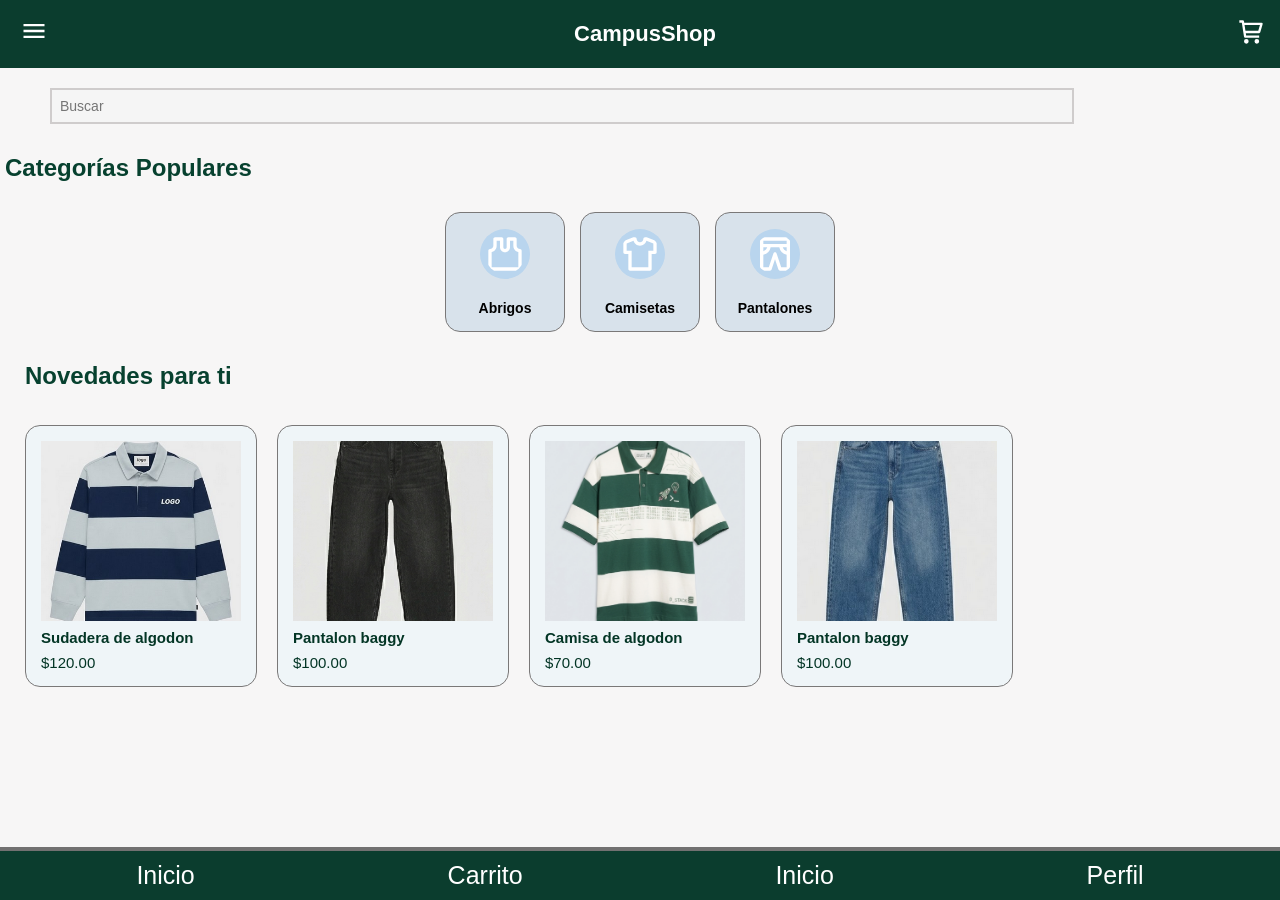
==== commit 17bffeca: "feat: :zap: Cambio del nav y del historial Cambio del nav y del historial" ====
--- a/Html/index.html
+++ b/Html/index.html
@@ -90,9 +90,10 @@
         </div> 
     </section>
 
-      <div class="Nav2">
+        <div class="Nav2">
         <div><a href="index.html">Inicio</a></div>
         <div><a href="carrito.html">Carrito</a></div>
+        <div><a href="historial.html">Inicio</a></div>
         <div><a href="perfil.html">Perfil</a></div>
         </div> 
 </body>
--- a/CSS/components.css
+++ b/CSS/components.css
@@ -170,7 +170,6 @@
 }
 
 /*BOTONES*/
-
 /* Boton circular para agregar al carrito */
 .btn-carrito {
     background: #05581a;
@@ -186,11 +185,28 @@
     width: 67%;
     height: 100%;
 }
+/*BOTONES*/
+/* Boton circular para agregar al carrito */
+.btn-carrito {
+    background: #05581a;
+    border: none;
+    border-radius: 50%;
+    width: 40px;
+    height: 40px;
+    cursor: pointer;
+    font-size: 15px;
+}
+
+.btn-carrito img {
+    width: 67%;
+    height: 100%;
+}
+
 
 /* Boton principal de accion (Pagar, Continuar, etc.) */
 .Btn-General {
     display: block;
-    background-color: #1e3d2f;
+    background: #1e3d2f;
     color: white;
     border: none;
     cursor: pointer;
@@ -225,8 +241,8 @@
 }
 
 .Img-Carrito-Vacio img {
-    width: 200px;
-    height: 200px;
+    width: 250px;
+    height: 250px;
     background-color: #d6dbd9;
     border-radius: 50%;
     justify-content: center;
@@ -540,6 +556,65 @@
     border-radius: 10px;
 }
 
+/*Pestaña*/
+.modal-overlay {
+    position: fixed;
+    top: 0;
+    left: 0;
+    width: 100%;
+    height: 100%;
+    display: none;
+    justify-content: center;
+    align-items: center;
+    z-index: 1000;
+}
+
+.modal-content {
+    background: white;
+    padding: 40px;
+    border-radius: 30px;
+    width: 90%;       
+    max-width: 500px;  
+    height: auto;     
+    display: flex;
+    flex-direction: column;
+    align-items: center;
+    text-align: center;
+    box-shadow: 0 15px 35px rgba(0,0,0,0.2);
+}
+
+.modal-content img {
+    max-width: 140px; 
+    height: auto;
+    margin-bottom: 20px;
+}
+
+.btn-finalizar {
+    margin-top: 25px;
+    width: 100%;
+    max-width: 280px;
+    border: none;
+    border-radius: 5%;
+    background: rgb(161, 28, 28);
+    color: white;
+    padding: 12px;
+    border-radius: 10px;
+}
+
+#activar{
+    display: block; 
+    cursor: pointer;
+
+}
+#activar:checked ~ .modal-overlay {
+    display: flex;
+}
+
+.Btn-General, .btn-finalizar {
+    user-select: none; 
+}
+
+
 /*PERFIL*/
 
 .perfil {
@@ -593,4 +668,37 @@
     font-size: 20px;
     border-radius: 5px;
     padding: 10px;
+}
+
+/*Historial*/
+.historial {
+  font-family: Inter, Roboto, sans-serif;
+  padding: 20px;
+}
+
+/* Cada pedido */
+.pedido {
+  display: flex;
+  justify-content: space-between;
+  align-items: center;
+  background: #fff;
+  border-radius: 12px;
+  padding: 15px;
+  margin-bottom: 12px;
+  box-shadow: 0 2px 6px rgba(0,0,0,0.1);
+}
+
+/* Estados */
+.entregado .estado { color: #0a8f3c; font-weight: bold; }
+.camino .estado { color: #e67e22; font-weight: bold; }
+.cancelado .estado { color: #c0392b; font-weight: bold; }
+
+/* Botón */
+.detalle {
+  background: #07412f;
+  color: #fff;
+  border: none;
+  padding: 8px 14px;
+  border-radius: 8px;
+  cursor: pointer;
 }
--- a/CSS/layout.css
+++ b/CSS/layout.css
@@ -74,6 +74,10 @@
     margin-bottom: 4px;
 }
 
+.navbar li :hover{
+    background: #0f533f;
+}
+
 .navbar ul {
     list-style: none;
 }
@@ -93,9 +97,9 @@
     justify-content: center;
     align-items: center;
     align-content: center;
-    padding: 1px;
+    padding: 2px;
     border: none;
-    background: #b6b1b1;
+    background: #cfcccc;
     z-index: 50;
 }
 
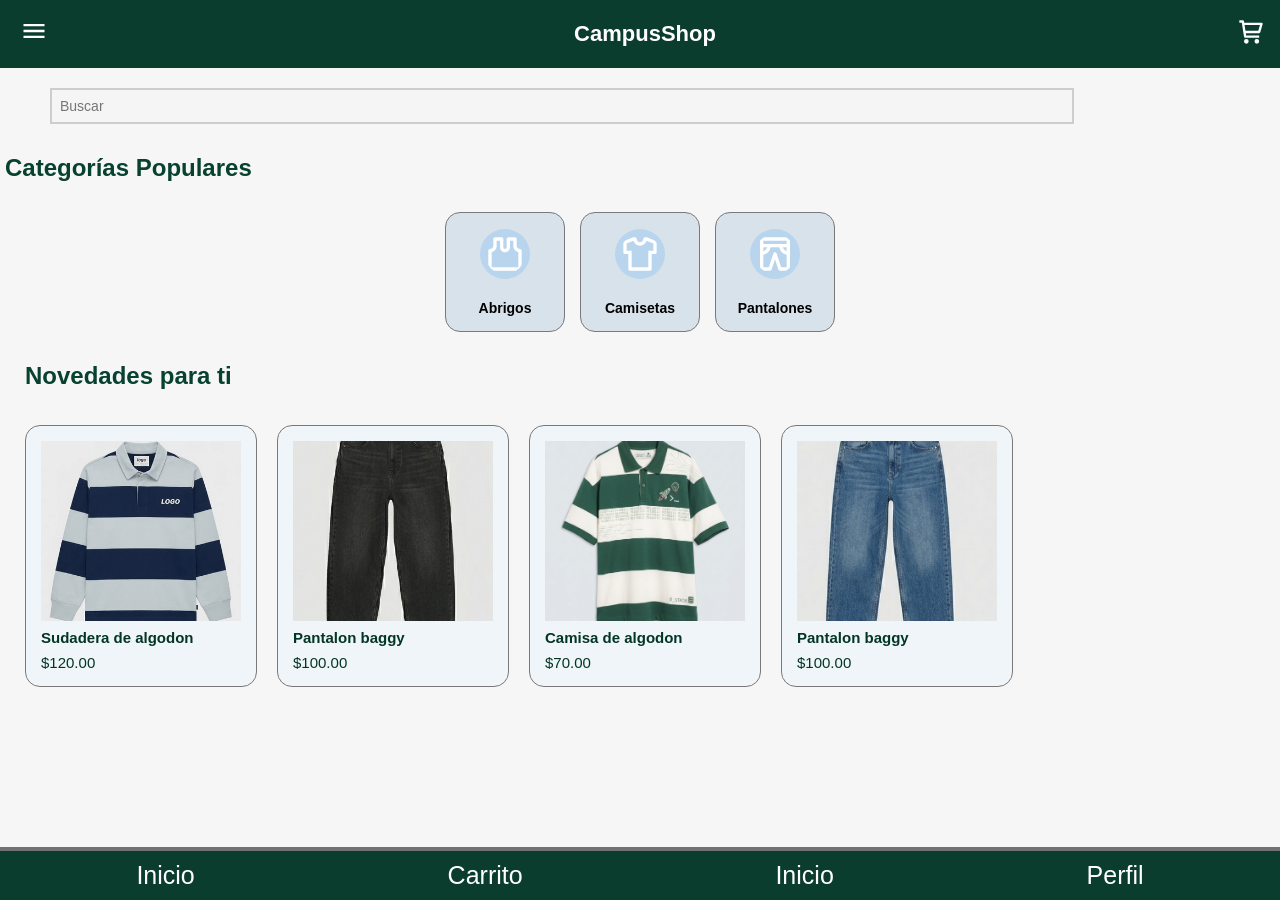
==== commit 9f71365a: "refactor: :art: Agregue Nombre a las imagenes Agregue nombre a las imagenes al atributo alt" ====
--- a/Html/index.html
+++ b/Html/index.html
@@ -19,11 +19,11 @@
                 <nav class="navbar">
                 <ul>                  
                     <h1>CampusShop</h1><br>
-                    <li><a class="activar" href=""><img src="/Imagenes/Iconos/menu-notification.svg" alt="">Todos los productos</a></li><br>
-                    <li><a class="activar" href=""><img src="/Imagenes/Iconos/undershirt.svg" alt="">Abrigos</a></li><br>
-                    <li><a class="activar" href=""><img src="/Imagenes/Iconos/t-shirt.svg" alt="">Camisas</a></li><br>
-                    <li><a class="activar"href=""><img src="/Imagenes/Iconos/pant.svg" alt="">Pantalones</a></li><hr><br>  
-                    <li><a class="activar" href="carrito.html"><img src="/Imagenes/Iconos/cart-alt.svg" alt="">Carrito</a></li>
+                    <li><a class="activar" href="catalogo.html"><img src="/Imagenes/Iconos/menu-notification.svg" alt="Menu">Todos los productos</a></li><br>
+                    <li><a class="activar" href=""><img src="/Imagenes/Iconos/undershirt.svg" alt="Abrigos">Abrigos</a></li><br>
+                    <li><a class="activar" href=""><img src="/Imagenes/Iconos/t-shirt.svg" alt="Camisas">Camisas</a></li><br>
+                    <li><a class="activar"href=""><img src="/Imagenes/Iconos/pant.svg" alt="Pantalones">Pantalones</a></li><hr><br>  
+                    <li><a class="activar" href="carrito.html"><img src="/Imagenes/Iconos/cart-alt.svg" alt="Carrito">Carrito</a></li>
                 </ul>    
                 </nav>
     </header>
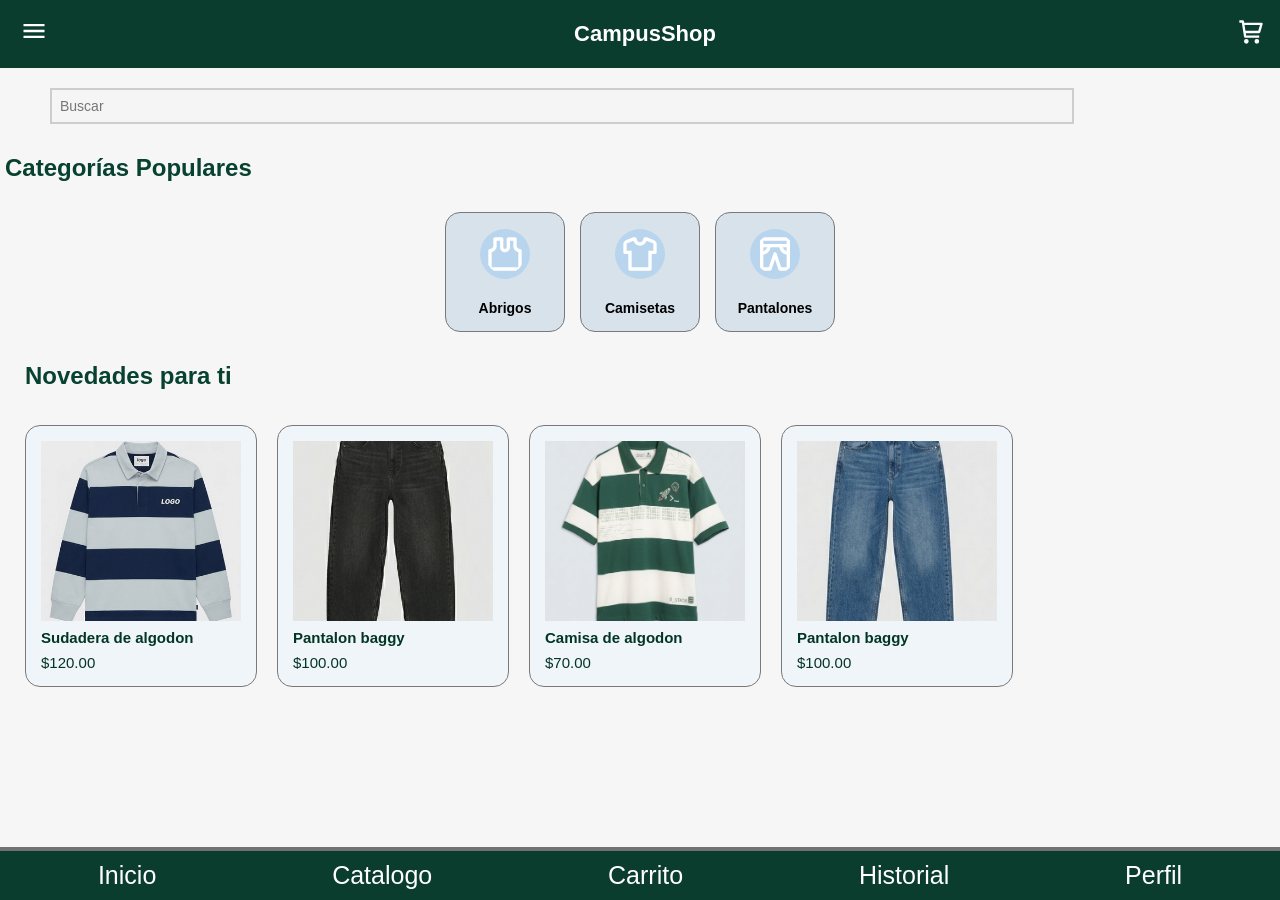
==== commit 02fbd0fe: "feat: :zap: Creacion del Readme Creacion del Readme y agregar unas funciones extra" ====
--- a/Html/index.html
+++ b/Html/index.html
@@ -92,8 +92,9 @@
 
         <div class="Nav2">
         <div><a href="index.html">Inicio</a></div>
+        <div><a href="catalogo.html">Catalogo</a></div>
         <div><a href="carrito.html">Carrito</a></div>
-        <div><a href="historial.html">Inicio</a></div>
+        <div><a href="historial.html">Historial</a></div>
         <div><a href="perfil.html">Perfil</a></div>
         </div> 
 </body>
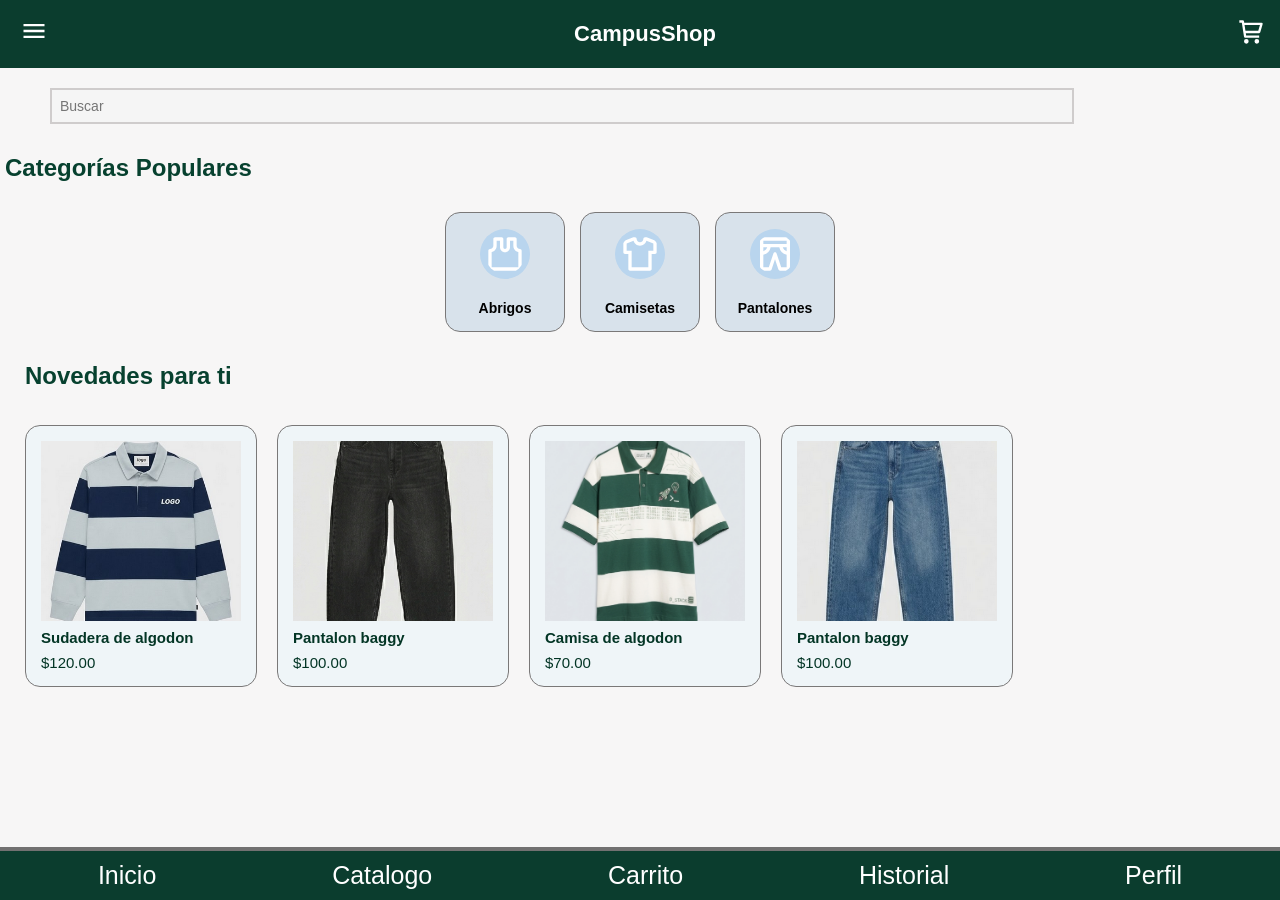
==== commit 1f75e55b: "feat: :zap: Creacion del apartado Preguntas Se crearon una serie de pregunas con su respectivo botto" ====
--- a/Html/index.html
+++ b/Html/index.html
@@ -22,7 +22,8 @@
                     <li><a class="activar" href="catalogo.html"><img src="/Imagenes/Iconos/menu-notification.svg" alt="Menu">Todos los productos</a></li><br>
                     <li><a class="activar" href=""><img src="/Imagenes/Iconos/undershirt.svg" alt="Abrigos">Abrigos</a></li><br>
                     <li><a class="activar" href=""><img src="/Imagenes/Iconos/t-shirt.svg" alt="Camisas">Camisas</a></li><br>
-                    <li><a class="activar"href=""><img src="/Imagenes/Iconos/pant.svg" alt="Pantalones">Pantalones</a></li><hr><br>  
+                    <li><a class="activar"href=""><img src="/Imagenes/Iconos/pant.svg" alt="Pantalones">Pantalones</a></li><br>
+                    <li><a class="activar"href="FAQ.html"><img src="/Imagenes/Iconos/message-circle-question-mark.svg" alt="Preguntas">Preguntas</a></li><hr><br>   
                     <li><a class="activar" href="carrito.html"><img src="/Imagenes/Iconos/cart-alt.svg" alt="Carrito">Carrito</a></li>
                 </ul>    
                 </nav>
--- a/CSS/components.css
+++ b/CSS/components.css
@@ -701,4 +701,61 @@
   padding: 8px 14px;
   border-radius: 8px;
   cursor: pointer;
+}
+
+
+/*Preguntas*/
+.Preguntas {
+    font-family: Inter, Roboto, sans-serif;
+    padding: 20px;
+  }
+
+.pregunta-info     {
+    display: flex;
+    justify-content: space-between;
+    align-items: center;
+    background: #fff;
+    border-radius: 12px;
+    padding: 15px;
+    margin-bottom: 12px;
+    box-shadow: 0 2px 6px rgba(0,0,0,0.1);
+  }
+  
+  /* Botón */
+.detalle {
+    background: #07412f;
+    color: #fff;
+    border: none;
+    padding: 8px 14px;
+    border-radius: 8px;
+    cursor: pointer;
+  }
+
+#activar{
+    display: block; 
+    cursor: pointer;
+
+}
+#activar:checked ~ .modal-overlay {
+    display: flex;
+}
+
+.detalle, .btn-finalizar {
+    user-select: none; 
+}
+
+.Btn-Soporte{
+        display: block;
+        background: #1e3d2f;
+        color: white;
+        border: none;
+        cursor: pointer;
+        text-align: center;
+        padding: 15px;
+        border-radius: 12px;
+        font-size: 16px;
+        font-weight: bold;
+        width: 95%;
+        margin-top: 8px;
+        margin-left: 15px;
 }
--- a/CSS/layout.css
+++ b/CSS/layout.css
@@ -143,4 +143,36 @@
     text-decoration: none;
     font-size: 25px;
     color: #FFFFFF;
-}+}
+
+/*Barra de preguntas*/
+
+.barra_preguntas{
+    display: flex;
+    margin-left: 50px;
+    top: 58px;
+    width: 80%;
+    height: auto;
+    justify-content: center;
+    align-items: center;
+    align-content: center;
+    padding: 2px;
+    border: none;
+    background: #cfcccc;
+    z-index: 50;
+
+}
+
+.barra_preguntas input {
+    padding: 8px;
+    border: none;
+    outline: none;
+    width: 100%;
+    font-size: 14px;
+    background: #F5F5F5;
+}
+
+.barra-preguntas-btn {
+    display: none;
+}
+
